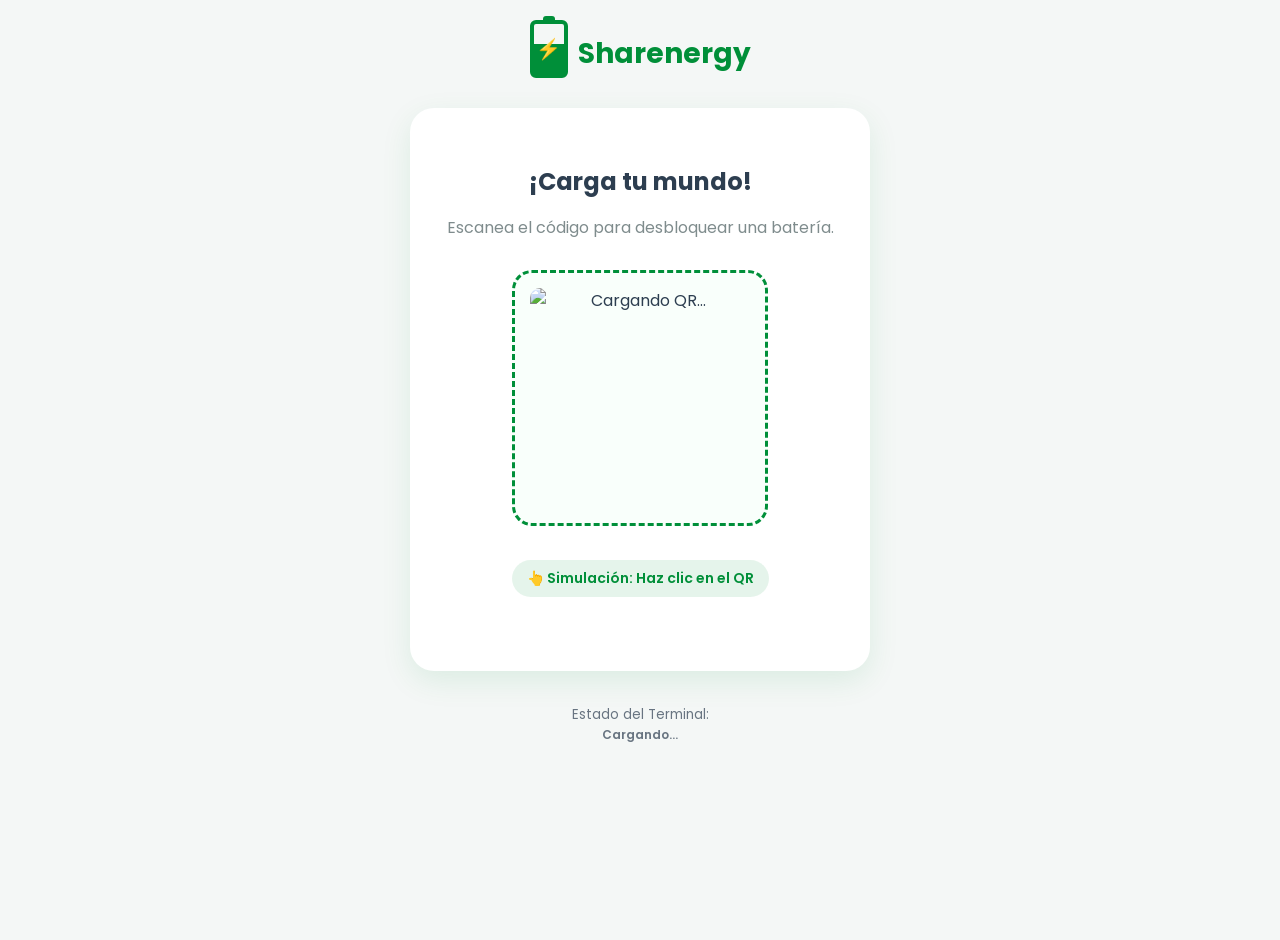
==== web/index.html @ 0d5409d8 "Primer commit" ====
<!DOCTYPE html>
<html lang="es">
<head>
    <meta charset="UTF-8">
    <meta name="viewport" content="width=device-width, initial-scale=1.0">
    <title>Sharenergy - Desbloquear</title>
    <link href="https://fonts.googleapis.com/css2?family=Poppins:wght@400;600;700&display=swap" rel="stylesheet">
    
</head>
<body>

    <div class="logo-container">
        <div style="display: flex; align-items: center; justify-content: center;">
             <div style="width: 30px; height: 50px; border: 4px solid var(--color-primary); border-radius: 6px; position: relative; margin-right: 10px;">
                <div style="background: var(--color-primary); height: 60%; width: 100%; position: absolute; bottom: 0;"></div>
                <div style="width: 12px; height: 6px; background: var(--color-primary); position: absolute; top: -8px; left: 50%; transform: translateX(-50%); border-radius: 3px 3px 0 0;"></div>
                <div style="position: absolute; top: 50%; left: 50%; transform: translate(-50%, -50%); color: white; font-weight: bold; font-size: 20px;">⚡</div>
            </div>
            <div class="brand-name">Sharenergy</div>
        </div>
    </div>

    <div class="card-container">
        <h1>¡Carga tu mundo!</h1>
        <p class="subtitle">Escanea el código para desbloquear una batería.</p>

        <div class="qr-wrapper">
            <img id="qr-imagen" src="" alt="Cargando QR..." onclick="simularEscaneo()" title="Haz clic para simular el escaneo">
        </div>
        
        <div>
            <p class="instruccion-scan">👆 Simulación: Haz clic en el QR</p>
        </div>
        <p id="error-msg"></p>
    </div>

    <div style="margin-top: 30px; text-align: center; opacity: 0.7;">
        <small>Estado del Terminal:</small>
        <div id="panel-estado" style="font-size: 12px; font-weight: 600;">Cargando...</div>
    </div>

    <script>
        //ID para cada cliente
        const idSesion = Math.floor(Math.random() * 1000000);
        
        //QR    
        const datosQR = "UNLOCK-BATTERY-" + idSesion;
        const urlQR = `https://api.qrserver.com/v1/create-qr-code/?size=220x220&data=${datosQR}&color=005f26&bgcolor=f9fffb`;
        document.getElementById("qr-imagen").src = urlQR;

    
        async function simularEscaneo() {

            document.getElementById("qr-imagen").style.opacity = "0.5";
            
       
            setTimeout(() => {
              
                window.location.href = "login.html?session=" + idSesion;
            }, 500);
        }

        setInterval(async () => {
            try {
                let res = await fetch('/api/estado');
                let texto = await res.text();
                document.getElementById("panel-estado").innerHTML = texto.replace(/<br>/g, ' | ');
            } catch(e) {}
        }, 2000);
    </script>
  <style>
        :root {
            --color-primary: #008f39;
            --color-accent: #FFD700;  
            --color-bg: #F4F7F6;
            --color-text: #2D3E50;
            --radius-card: 24px;
            --radius-btn: 50px;
        }
        body { 
            font-family: 'Poppins', sans-serif; 
            background-color: var(--color-bg); 
            margin: 0;
            padding: 20px;
            display: flex;
            flex-direction: column;
            align-items: center;
            min-height: 100vh;
            color: var(--color-text);
        }

        .logo-container { margin-bottom: 30px; text-align: center; }
        .logo-img { height: 60px; }
        .brand-name { 
            font-size: 28px; 
            font-weight: 700; 
            color: var(--color-primary);
            margin-top: 10px;
        }

        .card-container {
            background: white;
            padding: 40px 30px;
            border-radius: var(--radius-card);
            box-shadow: 0 10px 30px rgba(0, 143, 57, 0.1); 
            text-align: center;
            max-width: 400px;
            width: 100%;
        }
        h1 { font-size: 24px; font-weight: 700; margin-bottom: 10px; }
        p.subtitle { color: #7F8C8D; margin-bottom: 30px; }
        
        .qr-wrapper {
            position: relative;
            display: inline-block;
            padding: 15px;
            border: 3px dashed var(--color-primary);
            border-radius: 20px;
            margin-bottom: 20px;
            background-color: #f9fffb;
        }
        #qr-imagen {
            width: 220px;
            height: 220px;
            display: block;
            border-radius: 10px;
            cursor: pointer;
            transition: transform 0.3s ease;
        }
        #qr-imagen:hover { transform: scale(1.03); }
        
        .instruccion-scan {
            font-size: 14px;
            font-weight: 600;
            color: var(--color-primary);
            background-color: rgba(0, 143, 57, 0.1);
            padding: 8px 15px;
            border-radius: 20px;
            display: inline-block;
        }
        
        #error-msg { color: #e74c3c; font-weight: 600; margin-top: 20px; }
    </style>
</body>
</html>
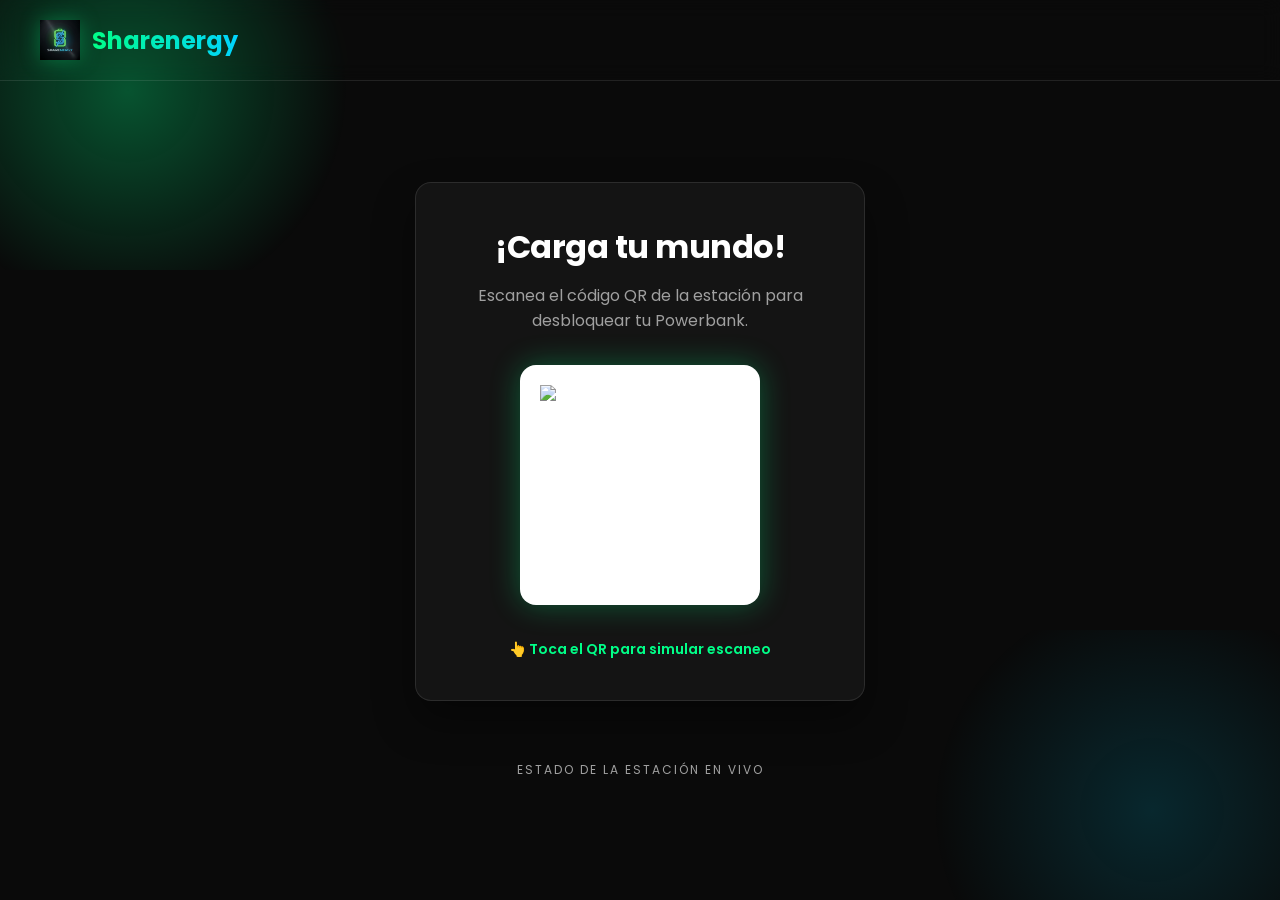
==== commit 734eafe0: "main upgrade 2.0" ====
--- a/web/index.html
+++ b/web/index.html
@@ -3,143 +3,75 @@
 <head>
     <meta charset="UTF-8">
     <meta name="viewport" content="width=device-width, initial-scale=1.0">
-    <title>Sharenergy - Desbloquear</title>
+    <title>Sharenergy - Carga tu mundo</title>
     <link href="https://fonts.googleapis.com/css2?family=Poppins:wght@400;600;700&display=swap" rel="stylesheet">
-    
+    <link rel="stylesheet" href="style.css">
 </head>
 <body>
 
-    <div class="logo-container">
-        <div style="display: flex; align-items: center; justify-content: center;">
-             <div style="width: 30px; height: 50px; border: 4px solid var(--color-primary); border-radius: 6px; position: relative; margin-right: 10px;">
-                <div style="background: var(--color-primary); height: 60%; width: 100%; position: absolute; bottom: 0;"></div>
-                <div style="width: 12px; height: 6px; background: var(--color-primary); position: absolute; top: -8px; left: 50%; transform: translateX(-50%); border-radius: 3px 3px 0 0;"></div>
-                <div style="position: absolute; top: 50%; left: 50%; transform: translate(-50%, -50%); color: white; font-weight: bold; font-size: 20px;">⚡</div>
+    <header class="header">
+        <a href="index.html" class="logo-link">
+            <img src="IMG/logo_premium.png" alt="Sharenergy Logo" class="logo-img">
+            <span class="brand-name">Sharenergy</span>
+        </a>
+    </header>
+
+    <main class="main-container">
+        <div class="card">
+            <h1>¡Carga tu mundo!</h1>
+            <p class="subtitle">Escanea el código QR de la estación para desbloquear tu Powerbank.</p>
+
+            <div class="qr-container" onclick="simularEscaneo()">
+                <div id="scanning-line" class="scanning-line"></div>
+                <img id="qr-imagen" src="" alt="Cargando QR..." style="width: 200px; height: 200px; display: block;">
             </div>
-            <div class="brand-name">Sharenergy</div>
+            
+            <p style="font-size: 14px; color: var(--primary); font-weight: 600; margin-top: 10px;">
+                👆 Toca el QR para simular escaneo
+            </p>
         </div>
-    </div>
 
-    <div class="card-container">
-        <h1>¡Carga tu mundo!</h1>
-        <p class="subtitle">Escanea el código para desbloquear una batería.</p>
-
-        <div class="qr-wrapper">
-            <img id="qr-imagen" src="" alt="Cargando QR..." onclick="simularEscaneo()" title="Haz clic para simular el escaneo">
+        <div style="margin-top: 60px; text-align: center; width: 100%; max-width: 600px;">
+            <p style="font-size: 12px; text-transform: uppercase; letter-spacing: 2px; color: var(--text-dim); margin-bottom: 20px;">
+                Estado de la Estación en Vivo
+            </p>
+            <div id="panel-estado" class="grid" style="grid-template-columns: repeat(auto-fit, minmax(120px, 1fr));">
+                <!-- Se llena vía JS -->
+            </div>
         </div>
-        
-        <div>
-            <p class="instruccion-scan">👆 Simulación: Haz clic en el QR</p>
-        </div>
-        <p id="error-msg"></p>
-    </div>
-
-    <div style="margin-top: 30px; text-align: center; opacity: 0.7;">
-        <small>Estado del Terminal:</small>
-        <div id="panel-estado" style="font-size: 12px; font-weight: 600;">Cargando...</div>
-    </div>
+    </main>
 
     <script>
-        //ID para cada cliente
         const idSesion = Math.floor(Math.random() * 1000000);
-        
-        //QR    
         const datosQR = "UNLOCK-BATTERY-" + idSesion;
-        const urlQR = `https://api.qrserver.com/v1/create-qr-code/?size=220x220&data=${datosQR}&color=005f26&bgcolor=f9fffb`;
+        const urlQR = `https://api.qrserver.com/v1/create-qr-code/?size=200x200&data=${datosQR}&color=000000&bgcolor=ffffff`;
         document.getElementById("qr-imagen").src = urlQR;
 
-    
-        async function simularEscaneo() {
-
-            document.getElementById("qr-imagen").style.opacity = "0.5";
-            
-       
+        function simularEscaneo() {
+            document.getElementById("scanning-line").style.display = "block";
             setTimeout(() => {
-              
                 window.location.href = "login.html?session=" + idSesion;
-            }, 500);
+            }, 1200);
         }
 
-        setInterval(async () => {
+        async function actualizarEstado() {
             try {
-                let res = await fetch('/api/estado');
-                let texto = await res.text();
-                document.getElementById("panel-estado").innerHTML = texto.replace(/<br>/g, ' | ');
+                let res = await fetch('/api/lista-baterias');
+                let baterias = await res.json();
+                const panel = document.getElementById("panel-estado");
+                panel.innerHTML = baterias.map(pb => `
+                    <div class="battery-card ${!pb.disponible ? 'unavailable' : ''}" style="padding: 15px; border-radius: 12px;">
+                        <div style="font-size: 14px; font-weight: 700;">${pb.id}</div>
+                        <div class="status-badge ${pb.disponible ? 'status-available' : 'status-rented'}" style="margin-top: 8px;">
+                            ${pb.disponible ? 'Disponible' : 'Ocupada'}
+                        </div>
+                    </div>
+                `).join('');
             } catch(e) {}
-        }, 2000);
-    </script>
-  <style>
-        :root {
-            --color-primary: #008f39;
-            --color-accent: #FFD700;  
-            --color-bg: #F4F7F6;
-            --color-text: #2D3E50;
-            --radius-card: 24px;
-            --radius-btn: 50px;
-        }
-        body { 
-            font-family: 'Poppins', sans-serif; 
-            background-color: var(--color-bg); 
-            margin: 0;
-            padding: 20px;
-            display: flex;
-            flex-direction: column;
-            align-items: center;
-            min-height: 100vh;
-            color: var(--color-text);
         }
 
-        .logo-container { margin-bottom: 30px; text-align: center; }
-        .logo-img { height: 60px; }
-        .brand-name { 
-            font-size: 28px; 
-            font-weight: 700; 
-            color: var(--color-primary);
-            margin-top: 10px;
-        }
-
-        .card-container {
-            background: white;
-            padding: 40px 30px;
-            border-radius: var(--radius-card);
-            box-shadow: 0 10px 30px rgba(0, 143, 57, 0.1); 
-            text-align: center;
-            max-width: 400px;
-            width: 100%;
-        }
-        h1 { font-size: 24px; font-weight: 700; margin-bottom: 10px; }
-        p.subtitle { color: #7F8C8D; margin-bottom: 30px; }
-        
-        .qr-wrapper {
-            position: relative;
-            display: inline-block;
-            padding: 15px;
-            border: 3px dashed var(--color-primary);
-            border-radius: 20px;
-            margin-bottom: 20px;
-            background-color: #f9fffb;
-        }
-        #qr-imagen {
-            width: 220px;
-            height: 220px;
-            display: block;
-            border-radius: 10px;
-            cursor: pointer;
-            transition: transform 0.3s ease;
-        }
-        #qr-imagen:hover { transform: scale(1.03); }
-        
-        .instruccion-scan {
-            font-size: 14px;
-            font-weight: 600;
-            color: var(--color-primary);
-            background-color: rgba(0, 143, 57, 0.1);
-            padding: 8px 15px;
-            border-radius: 20px;
-            display: inline-block;
-        }
-        
-        #error-msg { color: #e74c3c; font-weight: 600; margin-top: 20px; }
-    </style>
+        setInterval(actualizarEstado, 3000);
+        actualizarEstado();
+    </script>
 </body>
 </html>
--- a/web/style.css
+++ b/web/style.css
@@ -0,0 +1,231 @@
+:root {
+    --primary: #00ff88;
+    --primary-glow: rgba(0, 255, 136, 0.3);
+    --secondary: #00d4ff;
+    --bg-dark: #0a0a0a;
+    --card-bg: #141414;
+    --text-main: #ffffff;
+    --text-dim: #a0a0a0;
+    --error: #ff4d4d;
+    --radius: 16px;
+    --glass: rgba(255, 255, 255, 0.05);
+    --glass-border: rgba(255, 255, 255, 0.1);
+}
+
+* {
+    margin: 0;
+    padding: 0;
+    box-sizing: border-box;
+    font-family: 'Poppins', sans-serif;
+}
+
+body {
+    background-color: var(--bg-dark);
+    color: var(--text-main);
+    min-height: 100vh;
+    display: flex;
+    flex-direction: column;
+    align-items: center;
+    overflow-x: hidden;
+}
+
+/* Glassmorphism Background Elements */
+body::before {
+    content: '';
+    position: fixed;
+    top: -10%;
+    left: -10%;
+    width: 40%;
+    height: 40%;
+    background: radial-gradient(circle, var(--primary-glow) 0%, transparent 70%);
+    z-index: -1;
+}
+
+body::after {
+    content: '';
+    position: fixed;
+    bottom: -10%;
+    right: -10%;
+    width: 40%;
+    height: 40%;
+    background: radial-gradient(circle, rgba(0, 212, 255, 0.15) 0%, transparent 70%);
+    z-index: -1;
+}
+
+.header {
+    width: 100%;
+    padding: 20px 40px;
+    display: flex;
+    justify-content: space-between;
+    align-items: center;
+    backdrop-filter: blur(10px);
+    border-bottom: 1px solid var(--glass-border);
+    position: sticky;
+    top: 0;
+    z-index: 100;
+}
+
+.logo-link {
+    display: flex;
+    align-items: center;
+    text-decoration: none;
+    gap: 12px;
+}
+
+.logo-img {
+    height: 40px;
+    filter: drop-shadow(0 0 10px var(--primary-glow));
+}
+
+.brand-name {
+    font-size: 24px;
+    font-weight: 700;
+    background: linear-gradient(90deg, var(--primary), var(--secondary));
+    -webkit-background-clip: text;
+    -webkit-text-fill-color: transparent;
+}
+
+.main-container {
+    flex: 1;
+    display: flex;
+    flex-direction: column;
+    align-items: center;
+    justify-content: center;
+    width: 100%;
+    max-width: 1200px;
+    padding: 40px 20px;
+    animation: fadeIn 0.8s ease-out;
+}
+
+.card {
+    background: var(--card-bg);
+    border: 1px solid var(--glass-border);
+    border-radius: var(--radius);
+    padding: 40px;
+    width: 100%;
+    max-width: 450px;
+    box-shadow: 0 20px 40px rgba(0, 0, 0, 0.4);
+    backdrop-filter: blur(5px);
+    text-align: center;
+}
+
+h1 {
+    font-size: 32px;
+    margin-bottom: 12px;
+    letter-spacing: -0.5px;
+}
+
+p.subtitle {
+    color: var(--text-dim);
+    margin-bottom: 32px;
+    font-size: 16px;
+}
+
+.qr-container {
+    background: white;
+    padding: 20px;
+    border-radius: var(--radius);
+    display: inline-block;
+    margin-bottom: 24px;
+    box-shadow: 0 0 30px var(--primary-glow);
+    transition: transform 0.3s ease;
+    cursor: pointer;
+}
+
+.qr-container:hover {
+    transform: scale(1.05);
+}
+
+.btn {
+    background: linear-gradient(135deg, var(--primary), var(--secondary));
+    color: var(--bg-dark);
+    border: none;
+    padding: 16px 32px;
+    border-radius: 50px;
+    font-size: 16px;
+    font-weight: 600;
+    cursor: pointer;
+    transition: all 0.3s ease;
+    width: 100%;
+    margin-top: 10px;
+}
+
+.btn:hover {
+    transform: translateY(-2px);
+    box-shadow: 0 10px 20px var(--primary-glow);
+}
+
+.btn-outline {
+    background: transparent;
+    border: 2px solid var(--primary);
+    color: var(--primary);
+    margin-top: 15px;
+}
+
+.grid {
+    display: grid;
+    grid-template-columns: repeat(auto-fill, minmax(160px, 1fr));
+    gap: 20px;
+    width: 100%;
+    margin-top: 20px;
+}
+
+.battery-card {
+    background: var(--card-bg);
+    border: 1px solid var(--glass-border);
+    border-radius: var(--radius);
+    padding: 24px;
+    transition: all 0.3s cubic-bezier(0.4, 0, 0.2, 1);
+    cursor: pointer;
+    position: relative;
+    overflow: hidden;
+}
+
+.battery-card:hover {
+    border-color: var(--primary);
+    transform: translateY(-8px);
+    background: rgba(0, 255, 136, 0.05);
+}
+
+.battery-card.unavailable {
+    opacity: 0.4;
+    cursor: not-allowed;
+    filter: grayscale(1);
+}
+
+.status-badge {
+    font-size: 10px;
+    font-weight: 700;
+    padding: 4px 10px;
+    border-radius: 10px;
+    text-transform: uppercase;
+    display: inline-block;
+    margin-top: 12px;
+}
+
+.status-available { background: rgba(0, 255, 136, 0.2); color: var(--primary); }
+.status-rented { background: rgba(255, 77, 77, 0.2); color: var(--error); }
+.status-charging { background: rgba(0, 212, 255, 0.2); color: var(--secondary); }
+
+@keyframes fadeIn {
+    from { opacity: 0; transform: translateY(20px); }
+    to { opacity: 1; transform: translateY(0); }
+}
+
+/* Animations for simulated scanning */
+.scanning-line {
+    position: absolute;
+    top: 0;
+    left: 0;
+    width: 100%;
+    height: 2px;
+    background: var(--primary);
+    box-shadow: 0 0 15px var(--primary);
+    animation: scan 2s linear infinite;
+    display: none;
+}
+
+@keyframes scan {
+    0% { top: 0; }
+    100% { top: 100%; }
+}
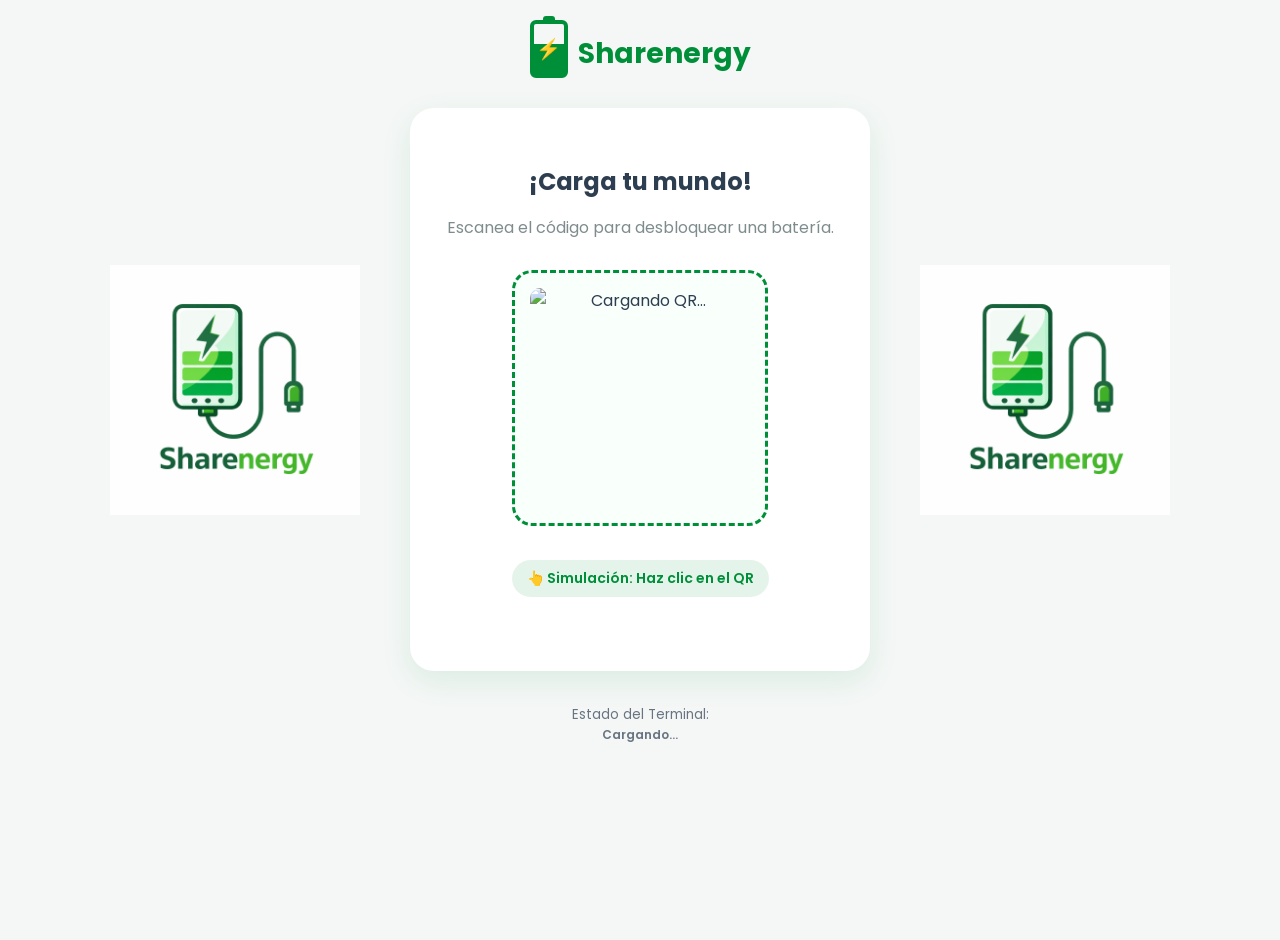
==== commit f5a4fe83: "update" ====
--- a/web/index.html
+++ b/web/index.html
@@ -3,75 +3,172 @@
 <head>
     <meta charset="UTF-8">
     <meta name="viewport" content="width=device-width, initial-scale=1.0">
-    <title>Sharenergy - Carga tu mundo</title>
+    <title>Sharenergy - Desbloquear</title>
     <link href="https://fonts.googleapis.com/css2?family=Poppins:wght@400;600;700&display=swap" rel="stylesheet">
-    <link rel="stylesheet" href="style.css">
+    
 </head>
 <body>
 
-    <header class="header">
-        <a href="index.html" class="logo-link">
-            <img src="IMG/logo_premium.png" alt="Sharenergy Logo" class="logo-img">
-            <span class="brand-name">Sharenergy</span>
-        </a>
-    </header>
+    <div class="logo-container">
+        <div style="display: flex; align-items: center; justify-content: center;">
+            <div style="width: 30px; height: 50px; border: 4px solid var(--color-primary); border-radius: 6px; position: relative; margin-right: 10px;">
+                <div style="background: var(--color-primary); height: 60%; width: 100%; position: absolute; bottom: 0;"></div>
+                <div style="width: 12px; height: 6px; background: var(--color-primary); position: absolute; top: -8px; left: 50%; transform: translateX(-50%); border-radius: 3px 3px 0 0;"></div>
+                <div style="position: absolute; top: 50%; left: 50%; transform: translate(-50%, -50%); color: white; font-weight: bold; font-size: 20px;">⚡</div>
+            </div>
+            <div class="brand-name">Sharenergy</div>
+        </div>
+    </div>
 
-    <main class="main-container">
-        <div class="card">
+    <div class="main-layout">
+        
+        <img src="IMG/logo_img.png" alt="Logo Sharenergy" class="side-logo">
+
+        <div class="card-container">
             <h1>¡Carga tu mundo!</h1>
-            <p class="subtitle">Escanea el código QR de la estación para desbloquear tu Powerbank.</p>
+            <p class="subtitle">Escanea el código para desbloquear una batería.</p>
 
-            <div class="qr-container" onclick="simularEscaneo()">
-                <div id="scanning-line" class="scanning-line"></div>
-                <img id="qr-imagen" src="" alt="Cargando QR..." style="width: 200px; height: 200px; display: block;">
+            <div class="qr-wrapper">
+                <img id="qr-imagen" src="" alt="Cargando QR..." onclick="simularEscaneo()" title="Haz clic para simular el escaneo">
             </div>
             
-            <p style="font-size: 14px; color: var(--primary); font-weight: 600; margin-top: 10px;">
-                👆 Toca el QR para simular escaneo
-            </p>
+            <div>
+                <p class="instruccion-scan">👆 Simulación: Haz clic en el QR</p>
+            </div>
+            <p id="error-msg"></p>
         </div>
 
-        <div style="margin-top: 60px; text-align: center; width: 100%; max-width: 600px;">
-            <p style="font-size: 12px; text-transform: uppercase; letter-spacing: 2px; color: var(--text-dim); margin-bottom: 20px;">
-                Estado de la Estación en Vivo
-            </p>
-            <div id="panel-estado" class="grid" style="grid-template-columns: repeat(auto-fit, minmax(120px, 1fr));">
-                <!-- Se llena vía JS -->
-            </div>
-        </div>
-    </main>
+        <img src="IMG/logo_img.png" alt="Logo Sharenergy" class="side-logo">
+
+    </div>
+
+    <div style="margin-top: 30px; text-align: center; opacity: 0.7;">
+        <small>Estado del Terminal:</small>
+        <div id="panel-estado" style="font-size: 12px; font-weight: 600;">Cargando...</div>
+    </div>
 
     <script>
+        //ID para cada cliente
         const idSesion = Math.floor(Math.random() * 1000000);
+        
+        //QR
         const datosQR = "UNLOCK-BATTERY-" + idSesion;
-        const urlQR = `https://api.qrserver.com/v1/create-qr-code/?size=200x200&data=${datosQR}&color=000000&bgcolor=ffffff`;
+        const urlQR = `https://api.qrserver.com/v1/create-qr-code/?size=220x220&data=${datosQR}&color=005f26&bgcolor=f9fffb`;
         document.getElementById("qr-imagen").src = urlQR;
 
-        function simularEscaneo() {
-            document.getElementById("scanning-line").style.display = "block";
+    
+        async function simularEscaneo() {
+
+            document.getElementById("qr-imagen").style.opacity = "0.5";
+            
+       
             setTimeout(() => {
+              
                 window.location.href = "login.html?session=" + idSesion;
-            }, 1200);
+            }, 500);
         }
 
-        async function actualizarEstado() {
+        setInterval(async () => {
             try {
-                let res = await fetch('/api/lista-baterias');
-                let baterias = await res.json();
-                const panel = document.getElementById("panel-estado");
-                panel.innerHTML = baterias.map(pb => `
-                    <div class="battery-card ${!pb.disponible ? 'unavailable' : ''}" style="padding: 15px; border-radius: 12px;">
-                        <div style="font-size: 14px; font-weight: 700;">${pb.id}</div>
-                        <div class="status-badge ${pb.disponible ? 'status-available' : 'status-rented'}" style="margin-top: 8px;">
-                            ${pb.disponible ? 'Disponible' : 'Ocupada'}
-                        </div>
-                    </div>
-                `).join('');
+                let res = await fetch('/api/estado');
+                let texto = await res.text();
+                document.getElementById("panel-estado").innerHTML = texto.replace(/<br>/g, ' | ');
             } catch(e) {}
+        }, 2000);
+    </script>
+  <style>
+        :root {
+            --color-primary: #008f39;
+            --color-accent: #FFD700;  
+            --color-bg: #F4F7F6;
+            --color-text: #2D3E50;
+            --radius-card: 24px;
+            --radius-btn: 50px;
+        }
+        body { 
+            font-family: 'Poppins', sans-serif; 
+            background-color: var(--color-bg); 
+            margin: 0;
+            padding: 20px;
+            display: flex;
+            flex-direction: column;
+            align-items: center;
+            min-height: 100vh;
+            color: var(--color-text);
         }
 
-        setInterval(actualizarEstado, 3000);
-        actualizarEstado();
-    </script>
+        .logo-container { margin-bottom: 30px; text-align: center; }
+        .logo-img { height: 60px; }
+        .brand-name { 
+            font-size: 28px; 
+            font-weight: 700; 
+            color: var(--color-primary);
+            margin-top: 10px;
+        }
+
+        .card-container {
+            background: white;
+            padding: 40px 30px;
+            border-radius: var(--radius-card);
+            box-shadow: 0 10px 30px rgba(0, 143, 57, 0.1); 
+            text-align: center;
+            max-width: 400px;
+            width: 100%;
+        }
+        h1 { font-size: 24px; font-weight: 700; margin-bottom: 10px; }
+        p.subtitle { color: #7F8C8D; margin-bottom: 30px; }
+        
+        .qr-wrapper {
+            position: relative;
+            display: inline-block;
+            padding: 15px;
+            border: 3px dashed var(--color-primary);
+            border-radius: 20px;
+            margin-bottom: 20px;
+            background-color: #f9fffb;
+        }
+        #qr-imagen {
+            width: 220px;
+            height: 220px;
+            display: block;
+            border-radius: 10px;
+            cursor: pointer;
+            transition: transform 0.3s ease;
+        }
+        #qr-imagen:hover { transform: scale(1.03); }
+        
+        .instruccion-scan {
+            font-size: 14px;
+            font-weight: 600;
+            color: var(--color-primary);
+            background-color: rgba(0, 143, 57, 0.1);
+            padding: 8px 15px;
+            border-radius: 20px;
+            display: inline-block;
+        }
+        
+        .main-layout {
+            display: flex;
+            align-items: center;
+            justify-content: center;
+            gap: 50px;
+            width: 100%;
+            max-width: 1400px;
+            margin: 0 auto;
+        }
+
+        .side-logo {
+            width: 250px;
+            height: auto;
+            object-fit: contain;
+        }
+
+        @media (max-width: 1000px) {
+            .side-logo {
+                display: none;
+            }
+        }
+        #error-msg { color: #e74c3c; font-weight: 600; margin-top: 20px; }
+    </style>
 </body>
 </html>
